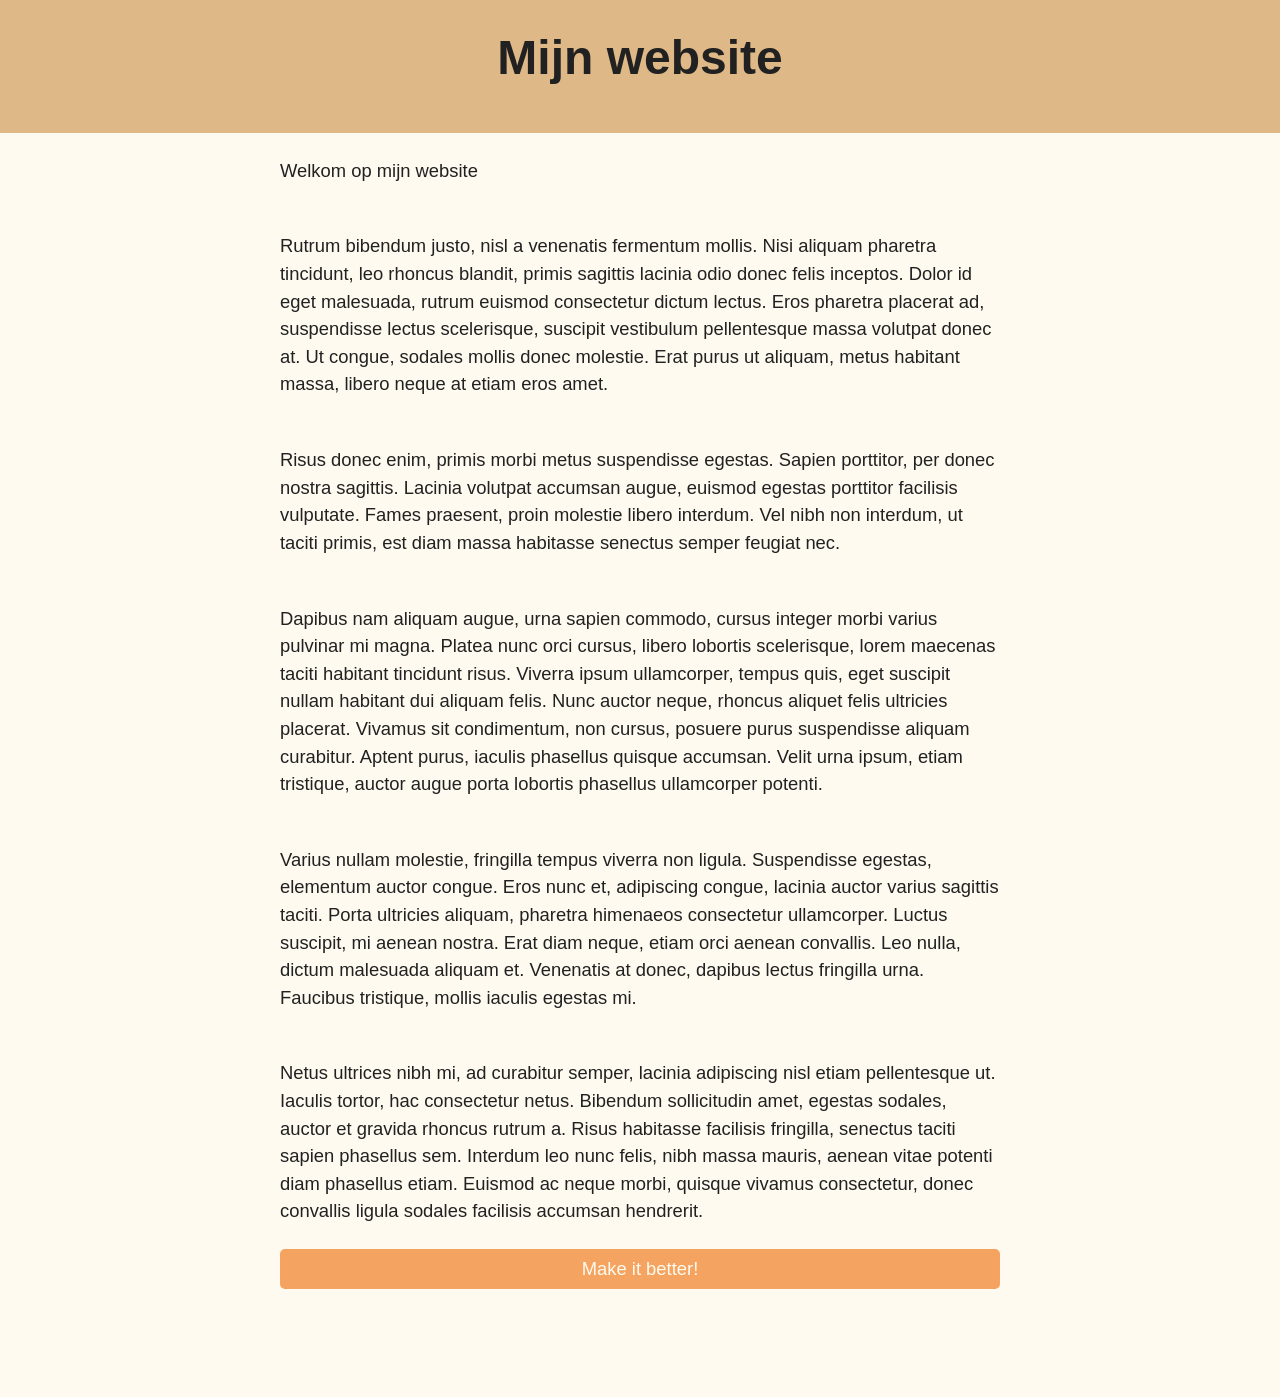
==== index.html @ 317e016e "Add files via upload" ====
<!doctype html>
<html>
    <head>
        <meta charset="utf-8">
        <title>Remus' Homepage</title>

        <link rel="stylesheet" href="css/simple.css">
        <link rel="stylesheet" href="css/video.css">
    </head>

    <header>
        <h1>
            Mijn website
        </h1>
    </header>

    <body>
        <p>Welkom op mijn website</p>

        <p>Rutrum bibendum justo, nisl a venenatis fermentum mollis. Nisi aliquam pharetra tincidunt, leo rhoncus blandit, primis sagittis lacinia odio donec felis inceptos. Dolor id eget malesuada, rutrum euismod consectetur dictum lectus. Eros pharetra placerat ad, suspendisse lectus scelerisque, suscipit vestibulum pellentesque massa volutpat donec at. Ut congue, sodales mollis donec molestie. Erat purus ut aliquam, metus habitant massa, libero neque at etiam eros amet.</p><p>Risus donec enim, primis morbi metus suspendisse egestas. Sapien porttitor, per donec nostra sagittis. Lacinia volutpat accumsan augue, euismod egestas porttitor facilisis vulputate. Fames praesent, proin molestie libero interdum. Vel nibh non interdum, ut taciti primis, est diam massa habitasse senectus semper feugiat nec.</p><p>Dapibus nam aliquam augue, urna sapien commodo, cursus integer morbi varius pulvinar mi magna. Platea nunc orci cursus, libero lobortis scelerisque, lorem maecenas taciti habitant tincidunt risus. Viverra ipsum ullamcorper, tempus quis, eget suscipit nullam habitant dui aliquam felis. Nunc auctor neque, rhoncus aliquet felis ultricies placerat. Vivamus sit condimentum, non cursus, posuere purus suspendisse aliquam curabitur. Aptent purus, iaculis phasellus quisque accumsan. Velit urna ipsum, etiam tristique, auctor augue porta lobortis phasellus ullamcorper potenti.</p><p>Varius nullam molestie, fringilla tempus viverra non ligula. Suspendisse egestas, elementum auctor congue. Eros nunc et, adipiscing congue, lacinia auctor varius sagittis taciti. Porta ultricies aliquam, pharetra himenaeos consectetur ullamcorper. Luctus suscipit, mi aenean nostra. Erat diam neque, etiam orci aenean convallis. Leo nulla, dictum malesuada aliquam et. Venenatis at donec, dapibus lectus fringilla urna. Faucibus tristique, mollis iaculis egestas mi.</p><p>Netus ultrices nibh mi, ad curabitur semper, lacinia adipiscing nisl etiam pellentesque ut. Iaculis tortor, hac consectetur netus. Bibendum sollicitudin amet, egestas sodales, auctor et gravida rhoncus rutrum a. Risus habitasse facilisis fringilla, senectus taciti sapien phasellus sem. Interdum leo nunc felis, nibh massa mauris, aenean vitae potenti diam phasellus etiam. Euismod ac neque morbi, quisque vivamus consectetur, donec convallis ligula sodales facilisis accumsan hendrerit.</p>

        <div class="overlay-container" id="brainrot-video-container">
            <video muted loop playsinline id="brainrot-video">
                <source src="videos/vuur.mov" type="video/quicktime">
                <source src="videos/vuur.webm" type="video/webm">
            </video>
        </div>

        <button onclick="makeFire()" id="brainrotify-button">Make it better!</button>

        <script>
        function makeFire() {
            document.getElementById("brainrot-video-container").style.visibility = "visible"
            document.getElementById("brainrot-video").play()
            document.getElementById("brainrotify-button").style.display = "none";
            }
        </script>
    </body>
</html>
---- css/simple.css ----
/* Global variables. */
:root {
  /* Set sans-serif & mono fonts */
  --sans-font: -apple-system, BlinkMacSystemFont, "Avenir Next", Avenir,
    "Nimbus Sans L", Roboto, "Noto Sans", "Segoe UI", Arial, Helvetica,
    "Helvetica Neue", sans-serif;
  --serif-font: ui-serif, Georgia, Cambria, "Times New Roman", Times, serif;
  --mono-font: Consolas, Menlo, Monaco, "Andale Mono", "Ubuntu Mono", monospace;
  --standard-border-radius: 5px;
  --border-width: 0px;

  /* Default (light) theme */
  --bg: floralwhite;
  --accent-bg: burlywood;
  --text: #212121;
  --text-light: #585858;
  --border: #898EA4;
  --accent: sandybrown;
  --accent-hover: orange;
  --accent-text: var(--bg);
  --code: #d81b60;
  --preformatted: #444;
  --marked: #ffdd33;
  --disabled: #efefef;
}

/* Reset box-sizing */
*, *::before, *::after {
  box-sizing: border-box;
}

/* Reset default appearance */
textarea,
select,
input,
progress {
  appearance: none;
  -webkit-appearance: none;
  -moz-appearance: none;
}

html {
  /* Set the font globally */
  font-family: var(--sans-font);
  scroll-behavior: smooth;
}

/* Make the body a nice central block */
body {
  color: var(--text);
  background-color: var(--bg);
  font-size: 1.15rem;
  line-height: 1.5;
  display: grid;
  grid-template-columns: 1fr min(45rem, 90%) 1fr;
  margin: 0;
  padding-bottom: 100px;
}
body > * {
  grid-column: 2;
}

/* Make the header bg full width, but the content inline with body */
body > header {
  background-color: var(--accent-bg);
  border-bottom: var(--border-width) solid var(--border);
  text-align: center;
  padding: 0 0.5rem 2rem 0.5rem;
  grid-column: 1 / -1;
}

body > header > *:only-child {
  margin-block-start: 2rem;
}

body > header h1 {
  max-width: 1200px;
  margin: 1rem auto;
}

body > header p {
  max-width: 40rem;
  margin: 1rem auto;
}

/* Add a little padding to ensure spacing is correct between content and header nav */
main {
  padding-top: 1.5rem;
}

body > footer {
  margin-top: 4rem;
  padding: 2rem 1rem 1.5rem 1rem;
  color: var(--text-light);
  font-size: 0.9rem;
  text-align: center;
  border-top: var(--border-width) solid var(--border);
}

/* Format headers */
h1 {
  font-size: 3rem;
}

h2 {
  font-size: 2.6rem;
  margin-top: 3rem;
}

h3 {
  font-size: 2rem;
  margin-top: 3rem;
}

h4 {
  font-size: 1.44rem;
}

h5 {
  font-size: 1.15rem;
}

h6 {
  font-size: 0.96rem;
}

p {
  margin: 1.5rem 0;
}

/* Prevent long strings from overflowing container */
p, h1, h2, h3, h4, h5, h6 {
  overflow-wrap: break-word;
}

/* Fix line height when title wraps */
h1,
h2,
h3 {
  line-height: 1.1;
}

/* Reduce header size on mobile */
@media only screen and (max-width: 720px) {
  h1 {
    font-size: 2.5rem;
  }

  h2 {
    font-size: 2.1rem;
  }

  h3 {
    font-size: 1.75rem;
  }

  h4 {
    font-size: 1.25rem;
  }
}

/* Format links & buttons */
a,
a:visited {
  color: var(--accent);
}

a:hover {
  text-decoration: none;
}

button,
.button,
a.button, /* extra specificity to override a */
input[type="submit"],
input[type="reset"],
input[type="button"] {
  border: var(--border-width) solid var(--accent);
  background-color: var(--accent);
  color: var(--accent-text);
  padding: 0.5em;
  text-decoration: none;
  line-height: normal;
}

.button[aria-disabled="true"],
input:disabled,
textarea:disabled,
select:disabled,
button[disabled] {
  cursor: not-allowed;
  background-color: var(--disabled);
  border-color: var(--disabled);
  color: var(--text-light);
}

input[type="range"] {
  padding: 0;
}

/* Set the cursor to '?' on an abbreviation and style the abbreviation to show that there is more information underneath */
abbr[title] {
  cursor: help;
  text-decoration-line: underline;
  text-decoration-style: dotted;
}

button:enabled:hover,
.button:not([aria-disabled="true"]):hover,
input[type="submit"]:enabled:hover,
input[type="reset"]:enabled:hover,
input[type="button"]:enabled:hover {
  background-color: var(--accent-hover);
  border-color: var(--accent-hover);
  cursor: pointer;
}

.button:focus-visible,
button:focus-visible:where(:enabled),
input:enabled:focus-visible:where(
  [type="submit"],
  [type="reset"],
  [type="button"]
) {
  outline: 2px solid var(--accent);
  outline-offset: 1px;
}

/* Format navigation */
header nav {
  font-size: 1rem;
  line-height: 2;
  padding: 1rem 0 0 0;
}

/* Use flexbox to allow items to wrap, as needed */
header nav ul,
header nav ol {
  align-content: space-around;
  align-items: center;
  display: flex;
  flex-direction: row;
  flex-wrap: wrap;
  justify-content: center;
  list-style-type: none;
  margin: 0;
  padding: 0;
}

/* List items are inline elements, make them behave more like blocks */
header nav ul li,
header nav ol li {
  display: inline-block;
}

header nav a,
header nav a:visited {
  margin: 0 0.5rem 1rem 0.5rem;
  border: var(--border-width) solid var(--border);
  border-radius: var(--standard-border-radius);
  color: var(--text);
  display: inline-block;
  padding: 0.1rem 1rem;
  text-decoration: none;
}

header nav a:hover,
header nav a.current,
header nav a[aria-current="page"],
header nav a[aria-current="true"] {
  background: var(--bg);
  border-color: var(--accent);
  color: var(--accent);
  cursor: pointer;
}

/* Reduce nav side on mobile */
@media only screen and (max-width: 720px) {
  header nav a {
    border: none;
    padding: 0;
    text-decoration: underline;
    line-height: 1;
  }

  header nav a.current {
    background: none;
  }
}

/* Consolidate box styling */
aside, details, pre, progress {
  background-color: var(--accent-bg);
  border: var(--border-width) solid var(--border);
  border-radius: var(--standard-border-radius);
  margin-bottom: 1rem;
}

aside {
  font-size: 1rem;
  width: 30%;
  padding: 0 15px;
  margin-inline-start: 15px;
  float: right;
}
*[dir="rtl"] aside {
  float: left;
}

/* Make aside full-width on mobile */
@media only screen and (max-width: 720px) {
  aside {
    width: 100%;
    float: none;
    margin-inline-start: 0;
  }
}

article, fieldset, dialog {
  border: var(--border-width) solid var(--border);
  padding: 1rem;
  border-radius: var(--standard-border-radius);
  margin-bottom: 1rem;
}

article h2:first-child,
section h2:first-child,
article h3:first-child,
section h3:first-child {
  margin-top: 1rem;
}

section {
  border-top: var(--border-width) solid var(--border);
  border-bottom: var(--border-width) solid var(--border);
  padding: 2rem 1rem;
  margin: 3rem 0;
}

/* Don't double separators when chaining sections */
section + section,
section:first-child {
  border-top: 0;
  padding-top: 0;
}

section + section {
  margin-top: 0;
}

section:last-child {
  border-bottom: 0;
  padding-bottom: 0;
}

details {
  padding: 0.7rem 1rem;
}

summary {
  cursor: pointer;
  font-weight: bold;
  padding: 0.7rem 1rem;
  margin: -0.7rem -1rem;
  word-break: break-word;
}

details[open] > summary + * {
  margin-top: 0;
}

details[open] > summary {
  margin-bottom: 0.5rem;
}

details[open] > :last-child {
  margin-bottom: 0;
}

details h2:first-of-type {
  margin-top: 0;
}

/* Format tables */
table {
  border-collapse: collapse;
  margin: 1.5rem 0;
}

figure > table {
  width: max-content;
  margin: 0;
}

td,
th {
  border: var(--border-width) solid var(--border);
  text-align: start;
  padding: 0.5rem;
}

th {
  background-color: var(--accent-bg);
  font-weight: bold;
}

tr:nth-child(even) {
  /* Set every other cell slightly darker. Improves readability. */
  background-color: var(--accent-bg);
}

table caption {
  font-weight: bold;
  margin-bottom: 0.5rem;
}

/* Format forms */
textarea,
select,
input,
button,
.button {
  font-size: inherit;
  font-family: inherit;
  padding: 0.5em;
  margin-bottom: 0.5rem;
  border-radius: var(--standard-border-radius);
  box-shadow: none;
  max-width: 100%;
  display: inline-block;
}
textarea,
select,
input {
  color: var(--text);
  background-color: var(--bg);
  border: var(--border-width) solid var(--border);
}
label {
  display: block;
}
textarea:not([cols]) {
  width: 100%;
}

/* Add arrow to drop-down */
select:not([multiple]) {
  background-image: linear-gradient(45deg, transparent 49%, var(--text) 51%),
    linear-gradient(135deg, var(--text) 51%, transparent 49%);
  background-position: calc(100% - 15px), calc(100% - 10px);
  background-size: 5px 5px, 5px 5px;
  background-repeat: no-repeat;
  padding-inline-end: 25px;
}
*[dir="rtl"] select:not([multiple]) {
  background-position: 10px, 15px;
}

/* checkbox and radio button style */
input[type="checkbox"],
input[type="radio"] {
  vertical-align: middle;
  position: relative;
  width: min-content;
}

input[type="checkbox"] + label,
input[type="radio"] + label {
  display: inline-block;
}

input[type="radio"] {
  border-radius: 100%;
}

input[type="checkbox"]:checked,
input[type="radio"]:checked {
  background-color: var(--accent);
}

input[type="checkbox"]:checked::after {
  /* Creates a rectangle with colored right and bottom borders which is rotated to look like a check mark */
  content: " ";
  width: 0.2em;
  height: 0.4em;
  border-radius: 0;
  position: absolute;
  top: 0.04em;
  left: 0.18em;
  background-color: transparent;
  border-right: solid var(--bg) 0.08em;
  border-bottom: solid var(--bg) 0.08em;
  font-size: 1.8em;
  transform: rotate(45deg);
}
input[type="radio"]:checked::after {
  /* creates a colored circle for the checked radio button  */
  content: " ";
  width: 0.3em;
  height: 0.3em;
  border-radius: 100%;
  position: absolute;
  top: 0.125em;
  background-color: var(--bg);
  left: 0.125em;
  font-size: 1.8em;
}

/* Makes input fields wider on smaller screens */
@media only screen and (max-width: 720px) {
  textarea,
  select,
  input {
    width: 100%;
  }
}

/* Set a height for color input */
input[type="color"] {
  height: 2.5rem;
  padding:  0.2rem;
}

/* do not show border around file selector button */
input[type="file"] {
  border: 0;
}

/* Misc body elements */
hr {
  border: none;
  height: var(--border-width);
  background: var(--border);
  margin: 1rem auto;
}

mark {
  padding: 2px 5px;
  border-radius: var(--standard-border-radius);
  background-color: var(--marked);
  color: black;
}

mark a {
  color: var(--accent);
}

img,
video {
  max-width: 100%;
  height: auto;
  border-radius: var(--standard-border-radius);
}

figure {
  margin: 0;
  display: block;
  overflow-x: auto;
}

figure > img,
figure > picture > img {
  display: block;
  margin-inline: auto;
}

figcaption {
  position: sticky;
  left: 0;
  text-align: center;
  font-size: 0.9rem;
  color: var(--text-light);
  margin-block: 1rem;
}

blockquote {
  margin-inline-start: 2rem;
  margin-inline-end: 0;
  margin-block: 2rem;
  padding: 0.4rem 0.8rem;
  border-inline-start: 0.35rem solid var(--accent);
  color: var(--text-light);
  font-style: italic;
}

cite {
  font-size: 0.9rem;
  color: var(--text-light);
  font-style: normal;
}

dt {
    color: var(--text-light);
}

/* Use mono font for code elements */
code,
pre,
pre span,
kbd,
samp {
  font-family: var(--mono-font);
  color: var(--code);
}

kbd {
  color: var(--preformatted);
  border: var(--border-width) solid var(--preformatted);
  border-bottom: 3px solid var(--preformatted);
  border-radius: var(--standard-border-radius);
  padding: 0.1rem 0.4rem;
}

pre {
  padding: 1rem 1.4rem;
  max-width: 100%;
  overflow: auto;
  color: var(--preformatted);
}

/* Fix embedded code within pre */
pre code {
  color: var(--preformatted);
  background: none;
  margin: 0;
  padding: 0;
}

/* Progress bars */
/* Declarations are repeated because you */
/* cannot combine vendor-specific selectors */
progress {
  width: 100%;
}

progress:indeterminate {
  background-color: var(--accent-bg);
}

progress::-webkit-progress-bar {
  border-radius: var(--standard-border-radius);
  background-color: var(--accent-bg);
}

progress::-webkit-progress-value {
  border-radius: var(--standard-border-radius);
  background-color: var(--accent);
}

progress::-moz-progress-bar {
  border-radius: var(--standard-border-radius);
  background-color: var(--accent);
  transition-property: width;
  transition-duration: 0.3s;
}

progress:indeterminate::-moz-progress-bar {
  background-color: var(--accent-bg);
}

dialog {
  background-color: var(--bg);
  max-width: 40rem;
  margin: auto;
}

dialog::backdrop {
  background-color: var(--bg);
  opacity: 0.8;
}

dialog h2:first-of-type {
  margin-top: 0;
}

@media only screen and (max-width: 720px) {
  dialog {
    max-width: calc(100vw - 2rem);
  }
}

/* Superscript & Subscript */
/* Prevent scripts from affecting line-height. */
sup, sub {
  vertical-align: baseline;
  position: relative;
}

sup {
  top: -0.4em;
}

sub {
  top: 0.3em;
}

/* Classes for notices */
.notice {
  background: var(--accent-bg);
  border: var(--border-width) solid var(--border);
  border-radius: var(--standard-border-radius);
  padding: 1.5rem;
  margin: 2rem 0;
}

div.notice p:first-of-type {
	margin-top: 0;
}

div.notice p:last-of-type {
	margin-bottom: 0;
}

/* Print */
@media print {
  @page {
    margin: 1cm;
  }
  body {
    display: block;
  }
  body > header {
    background-color: unset;
  }
  body > header nav,
  body > footer {
    display: none;
  }
  article {
    border: none;
    padding: 0;
  }
  a[href^="http"]::after {
    content: " <" attr(href) ">";
  }
  abbr[title]:after {
    content: " (" attr(title) ")";
  }
  a {
    text-decoration: none;
  }
  p {
    widows: 3;
    orphans: 3;
  }
  hr {
    border-top: var(--border-width) solid var(--border);
  }
  mark {
    border: var(--border-width) solid var(--border);
  }
  figure {
    break-inside: avoid;
  }
  pre code {
    white-space: pre-wrap;
  }
}
---- css/video.css ----
.overlay-container {
  position: fixed;
  top: 0;
  left: 0;
  width: 100vw;
  height: 100vh;
  z-index: 10; /* Adjust layer height */
  pointer-events: none; /* Allows clicks to pass through */
  /* visibility: hidden; */
}

#brainrot-video {
  alpha: 80%
  width: 100%;
  height: 100%;
  object-fit: cover;
  background: transparent;
  opacity: 1;
}
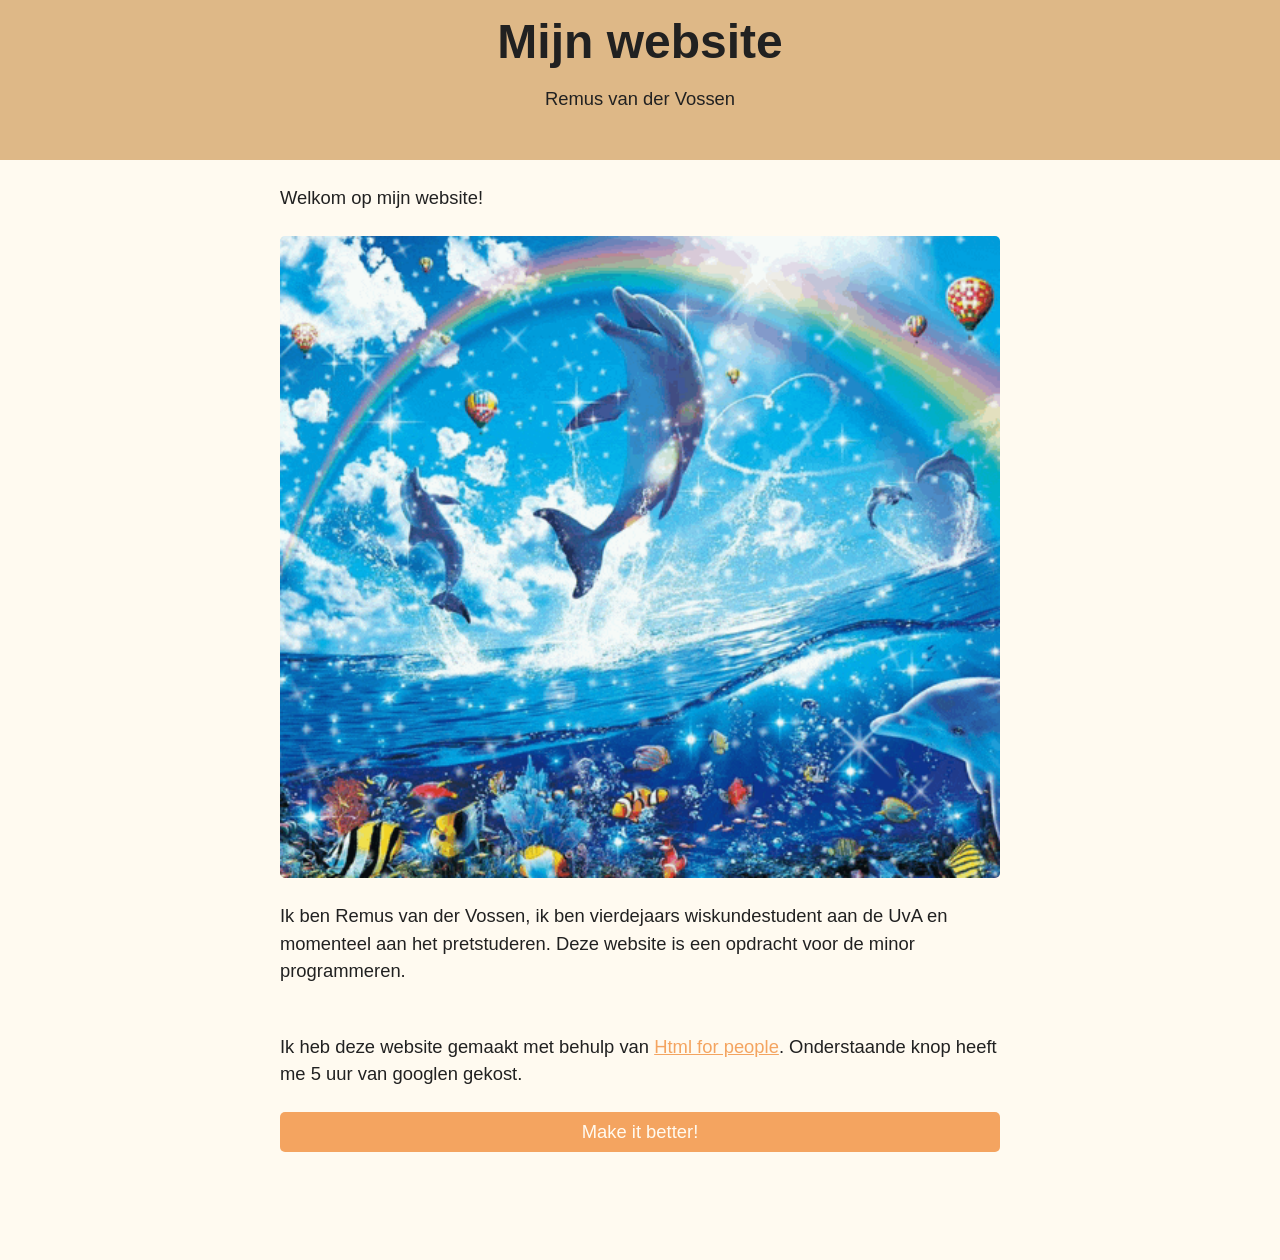
==== commit 1fd92364: "Add files via upload" ====
--- a/index.html
+++ b/index.html
@@ -12,12 +12,21 @@
         <h1>
             Mijn website
         </h1>
+        <p>
+            Remus van der Vossen
+        </p>
     </header>
 
     <body>
-        <p>Welkom op mijn website</p>
+        <p>Welkom op mijn website!</p>
 
-        <p>Rutrum bibendum justo, nisl a venenatis fermentum mollis. Nisi aliquam pharetra tincidunt, leo rhoncus blandit, primis sagittis lacinia odio donec felis inceptos. Dolor id eget malesuada, rutrum euismod consectetur dictum lectus. Eros pharetra placerat ad, suspendisse lectus scelerisque, suscipit vestibulum pellentesque massa volutpat donec at. Ut congue, sodales mollis donec molestie. Erat purus ut aliquam, metus habitant massa, libero neque at etiam eros amet.</p><p>Risus donec enim, primis morbi metus suspendisse egestas. Sapien porttitor, per donec nostra sagittis. Lacinia volutpat accumsan augue, euismod egestas porttitor facilisis vulputate. Fames praesent, proin molestie libero interdum. Vel nibh non interdum, ut taciti primis, est diam massa habitasse senectus semper feugiat nec.</p><p>Dapibus nam aliquam augue, urna sapien commodo, cursus integer morbi varius pulvinar mi magna. Platea nunc orci cursus, libero lobortis scelerisque, lorem maecenas taciti habitant tincidunt risus. Viverra ipsum ullamcorper, tempus quis, eget suscipit nullam habitant dui aliquam felis. Nunc auctor neque, rhoncus aliquet felis ultricies placerat. Vivamus sit condimentum, non cursus, posuere purus suspendisse aliquam curabitur. Aptent purus, iaculis phasellus quisque accumsan. Velit urna ipsum, etiam tristique, auctor augue porta lobortis phasellus ullamcorper potenti.</p><p>Varius nullam molestie, fringilla tempus viverra non ligula. Suspendisse egestas, elementum auctor congue. Eros nunc et, adipiscing congue, lacinia auctor varius sagittis taciti. Porta ultricies aliquam, pharetra himenaeos consectetur ullamcorper. Luctus suscipit, mi aenean nostra. Erat diam neque, etiam orci aenean convallis. Leo nulla, dictum malesuada aliquam et. Venenatis at donec, dapibus lectus fringilla urna. Faucibus tristique, mollis iaculis egestas mi.</p><p>Netus ultrices nibh mi, ad curabitur semper, lacinia adipiscing nisl etiam pellentesque ut. Iaculis tortor, hac consectetur netus. Bibendum sollicitudin amet, egestas sodales, auctor et gravida rhoncus rutrum a. Risus habitasse facilisis fringilla, senectus taciti sapien phasellus sem. Interdum leo nunc felis, nibh massa mauris, aenean vitae potenti diam phasellus etiam. Euismod ac neque morbi, quisque vivamus consectetur, donec convallis ligula sodales facilisis accumsan hendrerit.</p>
+        <img src="videos/dolphin.gif" alt="An animated gif of that one dolphin meme" width = 100%>
+
+        <p>Ik ben Remus van der Vossen, ik ben vierdejaars wiskundestudent aan de UvA en momenteel aan het pretstuderen. Deze website is een opdracht voor de minor programmeren.
+        </p>
+
+        <p>Ik heb deze website gemaakt met behulp van <a href = "https://htmlforpeople.com/" >Html for people</a>. Onderstaande knop heeft me 5 uur van googlen gekost. <span id="extra-text" style = "display:none"> Transparante video in een website proberen te crammen is namelijk echt bijzonder lastig. Chrome en Firefox vinden een webm met transparantie prima, maar op Safari is dit for some reason borked. Als je dit dus op Safari bekijkt, krijg je een mov bestand met flink verlaagde resolutie in ProRes 4444, die nogsteeds groter is dan de webm versie.</span>
+        </p>
 
         <div class="overlay-container" id="brainrot-video-container">
             <video muted loop playsinline id="brainrot-video">
@@ -33,6 +42,7 @@
             document.getElementById("brainrot-video-container").style.visibility = "visible"
             document.getElementById("brainrot-video").play()
             document.getElementById("brainrotify-button").style.display = "none";
+            document.getElementById("extra-text").style.display = "inline";
             }
         </script>
     </body>
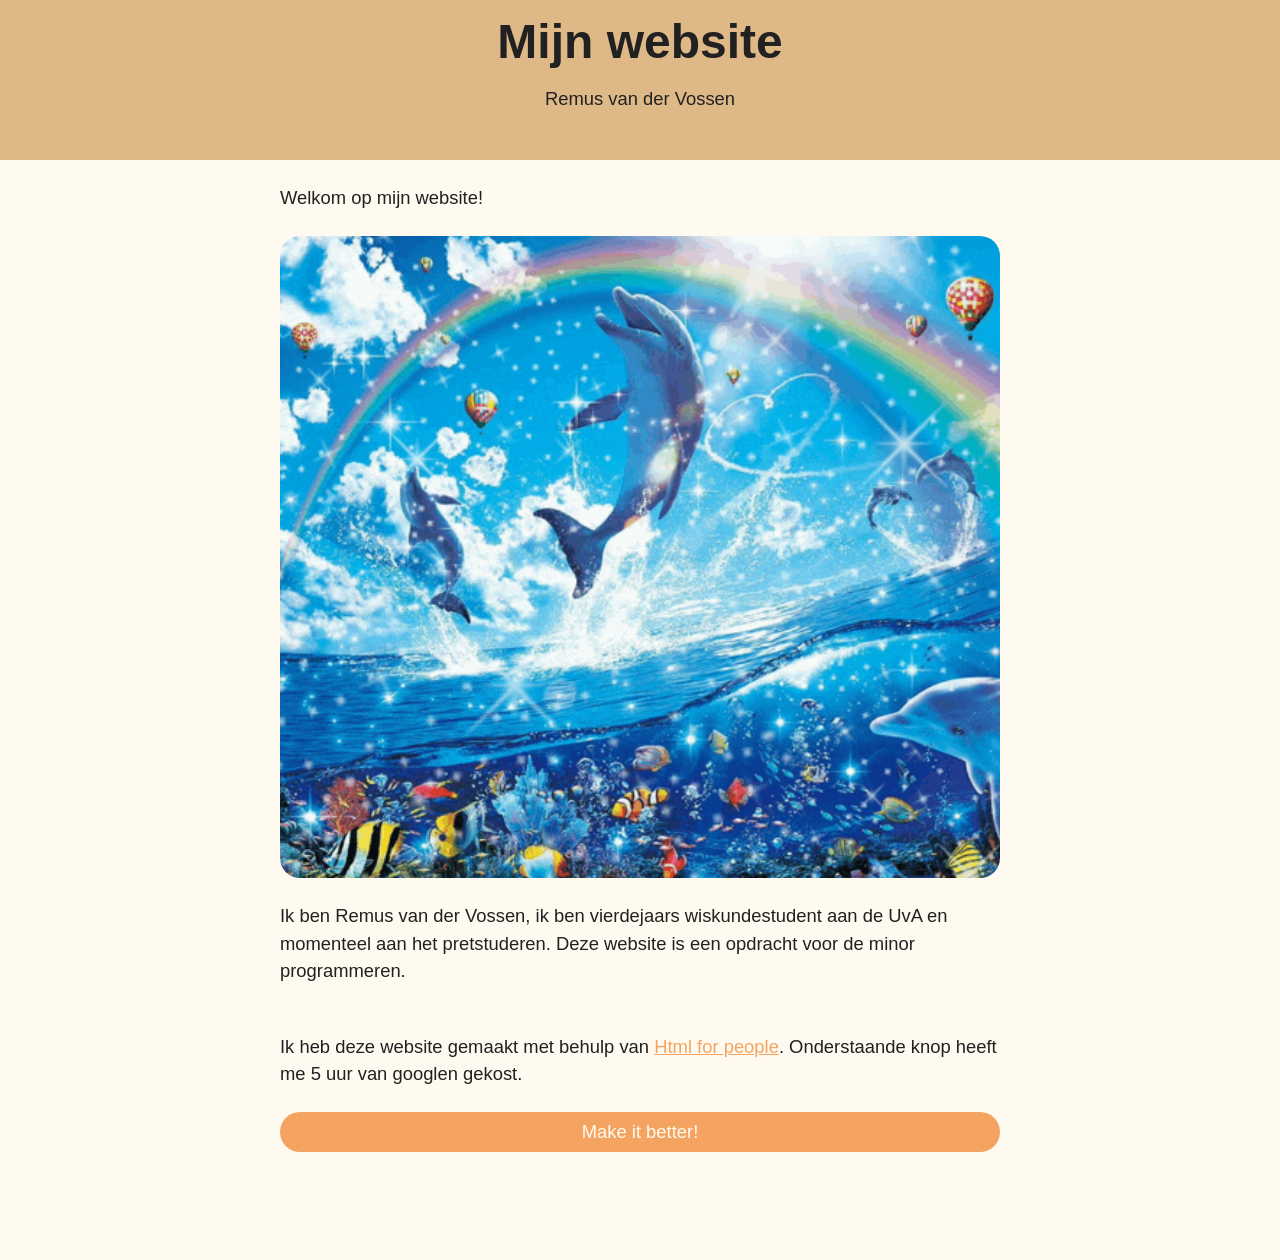
==== commit ca0a1154: "Add files via upload" ====
--- a/index.html
+++ b/index.html
@@ -25,14 +25,16 @@
         <p>Ik ben Remus van der Vossen, ik ben vierdejaars wiskundestudent aan de UvA en momenteel aan het pretstuderen. Deze website is een opdracht voor de minor programmeren.
         </p>
 
-        <p>Ik heb deze website gemaakt met behulp van <a href = "https://htmlforpeople.com/" >Html for people</a>. Onderstaande knop heeft me 5 uur van googlen gekost. <span id="extra-text" style = "display:none"> Transparante video in een website proberen te crammen is namelijk echt bijzonder lastig. Chrome en Firefox vinden een webm met transparantie prima, maar op Safari is dit for some reason borked. Als je dit dus op Safari bekijkt, krijg je een mov bestand met flink verlaagde resolutie in ProRes 4444, die nogsteeds groter is dan de webm versie.</span>
+        <p>Ik heb deze website gemaakt met behulp van <a href = "https://htmlforpeople.com/" >Html for people</a>. Onderstaande knop heeft me 5 uur van googlen gekost. <span id="extra-text" style = "display:none"> Transparante video in een website plaatsen is namelijk echt bijzonder lastig. Chrome en Firefox vinden een webm met transparantie prima, maar op Safari is dit for some reason borked. Als je dit dus op Safari bekijkt, krijg je een mov bestand met flink verlaagde resolutie in ProRes 4444, die nogsteeds groter is dan de webm versie.</span>
         </p>
 
         <div class="overlay-container" id="brainrot-video-container">
-            <video muted loop playsinline id="brainrot-video">
-                <source src="videos/vuur.mov" type="video/quicktime">
-                <source src="videos/vuur.webm" type="video/webm">
-            </video>
+            <div class="brainrot-video-container">
+                <video muted loop playsinline id="brainrot-video">
+                    <source src="videos/vuur.mov" type="video/quicktime">
+                    <source src="videos/vuur.webm" type="video/webm">
+                </video>
+            </div>
         </div>
 
         <button onclick="makeFire()" id="brainrotify-button">Make it better!</button>
--- a/css/simple.css
+++ b/css/simple.css
@@ -6,7 +6,7 @@
     "Helvetica Neue", sans-serif;
   --serif-font: ui-serif, Georgia, Cambria, "Times New Roman", Times, serif;
   --mono-font: Consolas, Menlo, Monaco, "Andale Mono", "Ubuntu Mono", monospace;
-  --standard-border-radius: 5px;
+  --standard-border-radius: 20px;
   --border-width: 0px;
 
   /* Default (light) theme */
--- a/css/video.css
+++ b/css/video.css
@@ -2,18 +2,27 @@
   position: fixed;
   top: 0;
   left: 0;
-  width: 100vw;
-  height: 100vh;
+  width: 100lvw;
+  height: 100lvh;
   z-index: 10; /* Adjust layer height */
   pointer-events: none; /* Allows clicks to pass through */
-  /* visibility: hidden; */
+  visibility: hidden;
+  border-radius: 0px;
+  display: grid;
+  place-items: center;
+}
+
+.brainrot-video-container {
+    min-width: 100%;
+    min-height: 100%;
+    aspect-ratio: 16/9 !important;
+    object-fit: cover;
 }
 
 #brainrot-video {
-  alpha: 80%
-  width: 100%;
   height: 100%;
   object-fit: cover;
   background: transparent;
-  opacity: 1;
+  opacity: 0.95;
+  border-radius: 0px;
 }
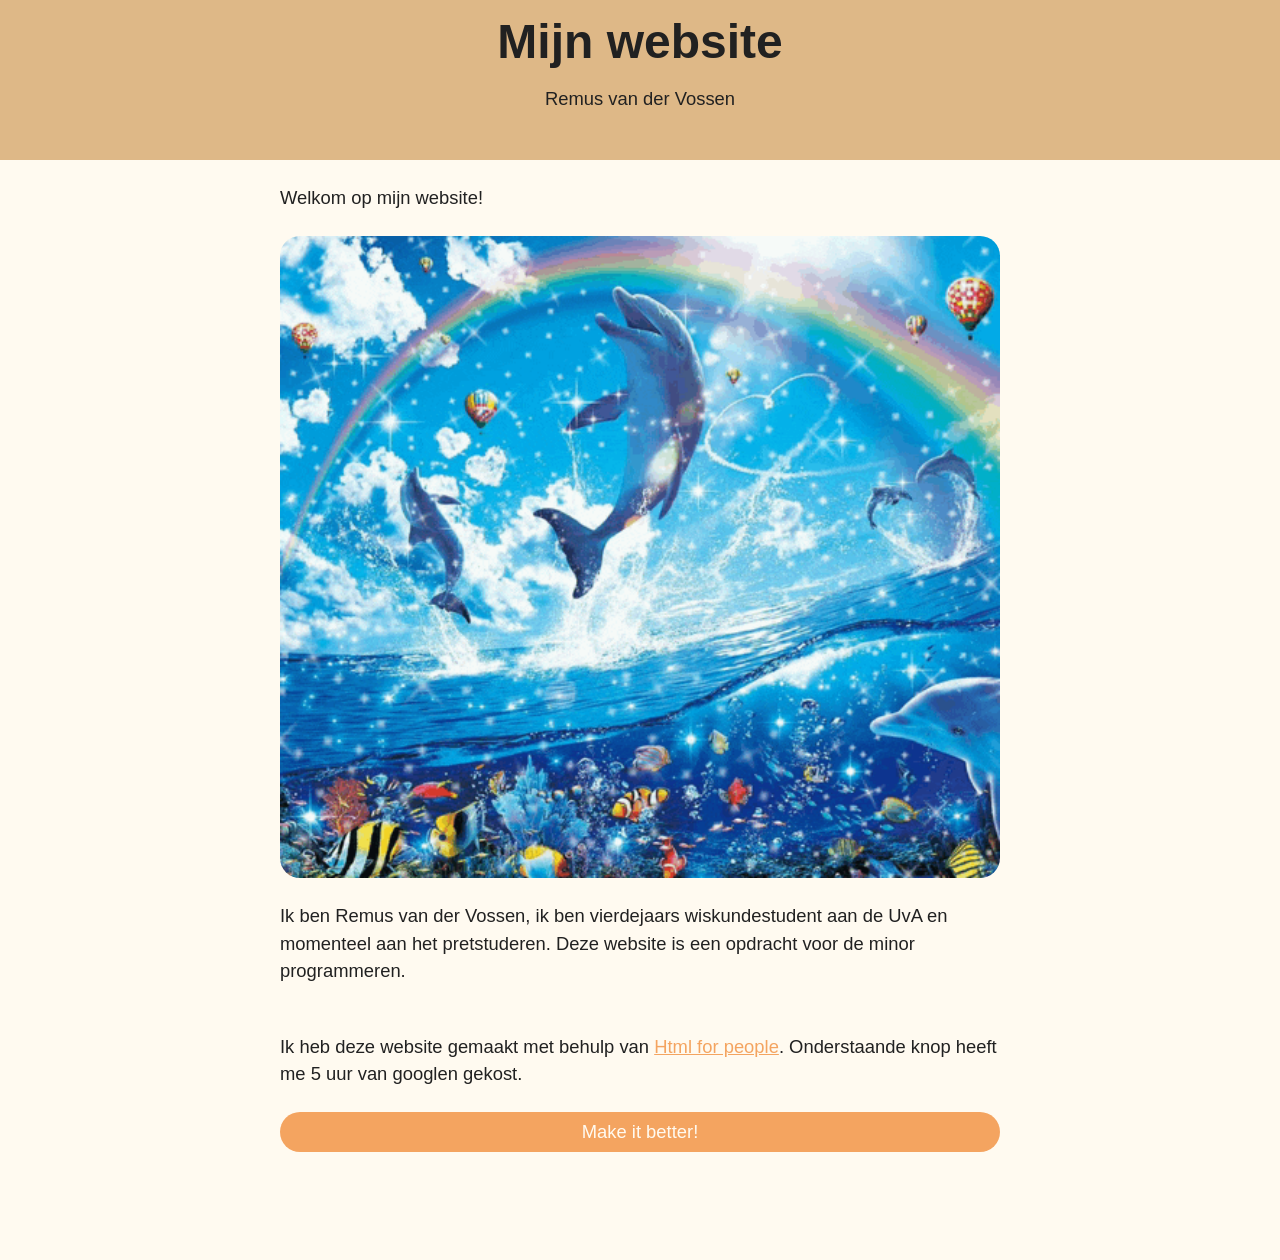
==== commit 4638a354: "Fix formatting in index.html" ====
--- a/index.html
+++ b/index.html
@@ -3,7 +3,7 @@
     <head>
         <meta charset="utf-8">
         <title>Remus' Homepage</title>
-
+        
         <link rel="stylesheet" href="css/simple.css">
         <link rel="stylesheet" href="css/video.css">
     </head>
@@ -48,4 +48,4 @@
             }
         </script>
     </body>
-</html>+</html>
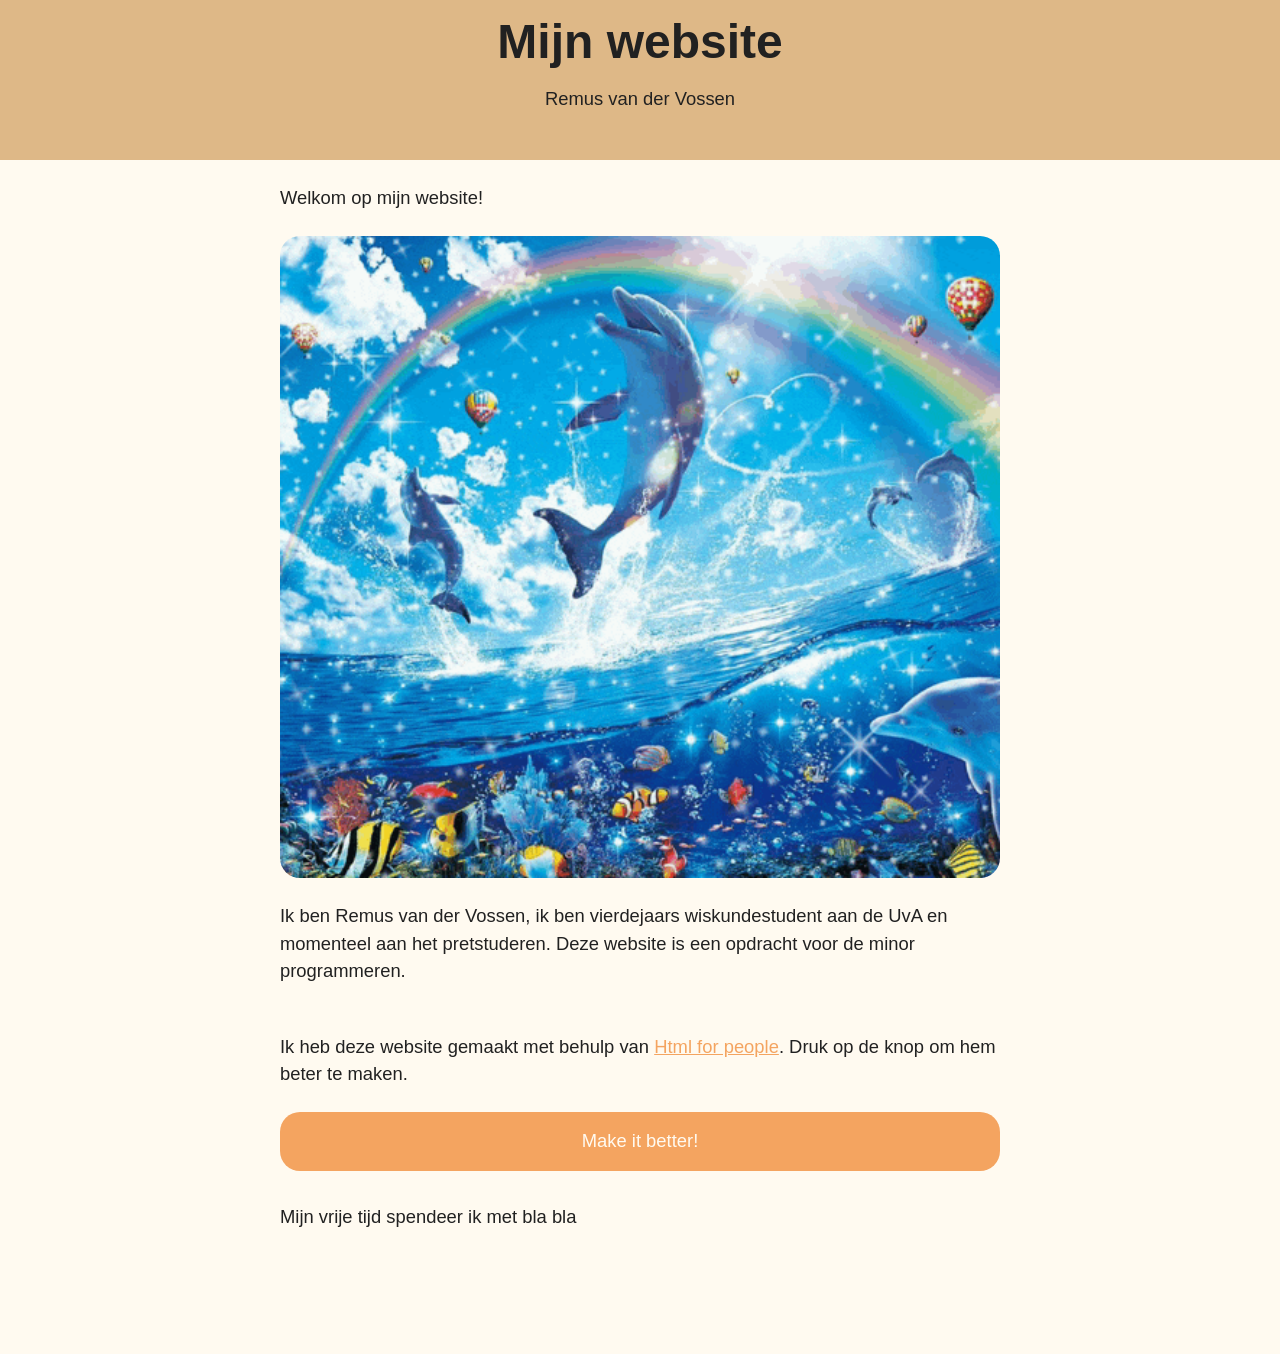
==== commit 5e491756: "Add files via upload" ====
--- a/index.html
+++ b/index.html
@@ -3,7 +3,7 @@
     <head>
         <meta charset="utf-8">
         <title>Remus' Homepage</title>
-        
+
         <link rel="stylesheet" href="css/simple.css">
         <link rel="stylesheet" href="css/video.css">
     </head>
@@ -25,7 +25,7 @@
         <p>Ik ben Remus van der Vossen, ik ben vierdejaars wiskundestudent aan de UvA en momenteel aan het pretstuderen. Deze website is een opdracht voor de minor programmeren.
         </p>
 
-        <p>Ik heb deze website gemaakt met behulp van <a href = "https://htmlforpeople.com/" >Html for people</a>. Onderstaande knop heeft me 5 uur van googlen gekost. <span id="extra-text" style = "display:none"> Transparante video in een website plaatsen is namelijk echt bijzonder lastig. Chrome en Firefox vinden een webm met transparantie prima, maar op Safari is dit for some reason borked. Als je dit dus op Safari bekijkt, krijg je een mov bestand met flink verlaagde resolutie in ProRes 4444, die nogsteeds groter is dan de webm versie.</span>
+        <p>Ik heb deze website gemaakt met behulp van <a href = "https://htmlforpeople.com/" >Html for people</a>. Druk op de knop om hem beter te maken.
         </p>
 
         <div class="overlay-container" id="brainrot-video-container">
@@ -37,15 +37,24 @@
             </div>
         </div>
 
-        <button onclick="makeFire()" id="brainrotify-button">Make it better!</button>
+        <button
+            onclick="makeBetter()"
+            id="brainrotify-button"
+            style="padding:1em">
+            Make it better!
+        </button>
 
         <script>
-        function makeFire() {
+        function makeBetter() {
             document.getElementById("brainrot-video-container").style.visibility = "visible"
             document.getElementById("brainrot-video").play()
-            document.getElementById("brainrotify-button").style.display = "none";
-            document.getElementById("extra-text").style.display = "inline";
+            document.getElementById("brainrotify-button").disabled = true;
+            document.getElementById("after-button").style.display = "inline";
             }
         </script>
+
+        <p id="after-button" style = "display:none"><mark>Je hebt op de knop gedrukt om hem beter te maken.</mark> Deze feature heeft me oprecht 5 uur van mn leven gekost. Transparante video in een website plaatsen is namelijk echt bijzonder lastig. Chrome en Firefox vinden een webm met transparantie prima, maar op Safari is dit for some reason borked. Als je dit dus op Safari bekijkt, krijg je een mov bestand met flink verlaagde resolutie in ProRes 4444, die nogsteeds groter is dan de webm versie. Een mov bestand met de HEVC codec zou ook werken op Safari, maar in tegenstelling tot bij ProRes 4444, proberen Chrome en Firefox dit bestand wel te displayen, maar ze snappen de alpha layer niet, waardoor je een zwarte achtergrond krijgt.<!-- (Blijkbaar had ik dit ook gewoon met een geanimeerde PNG kunnen doen en dan had het overal gewerkt maar dit werkt nu ook en ik heb geen zin meer om het te veranderen) --></p>
+
+        <p>Mijn vrije tijd spendeer ik met bla bla</p>
     </body>
-</html>
+</html>
--- a/css/simple.css
+++ b/css/simple.css
@@ -20,8 +20,9 @@
   --accent-text: var(--bg);
   --code: #d81b60;
   --preformatted: #444;
-  --marked: #ffdd33;
-  --disabled: #efefef;
+  /* --marked: antiquewhite; */
+  --marked: orange;
+  --disabled: lightgrey;
 }
 
 /* Reset box-sizing */
--- a/css/video.css
+++ b/css/video.css
@@ -1,9 +1,8 @@
 .overlay-container {
   position: fixed;
-  top: 0;
-  left: 0;
-  width: 100lvw;
-  height: 100lvh;
+  inset: 0;
+  width: 100%;
+  height: 100%;
   z-index: 10; /* Adjust layer height */
   pointer-events: none; /* Allows clicks to pass through */
   visibility: hidden;
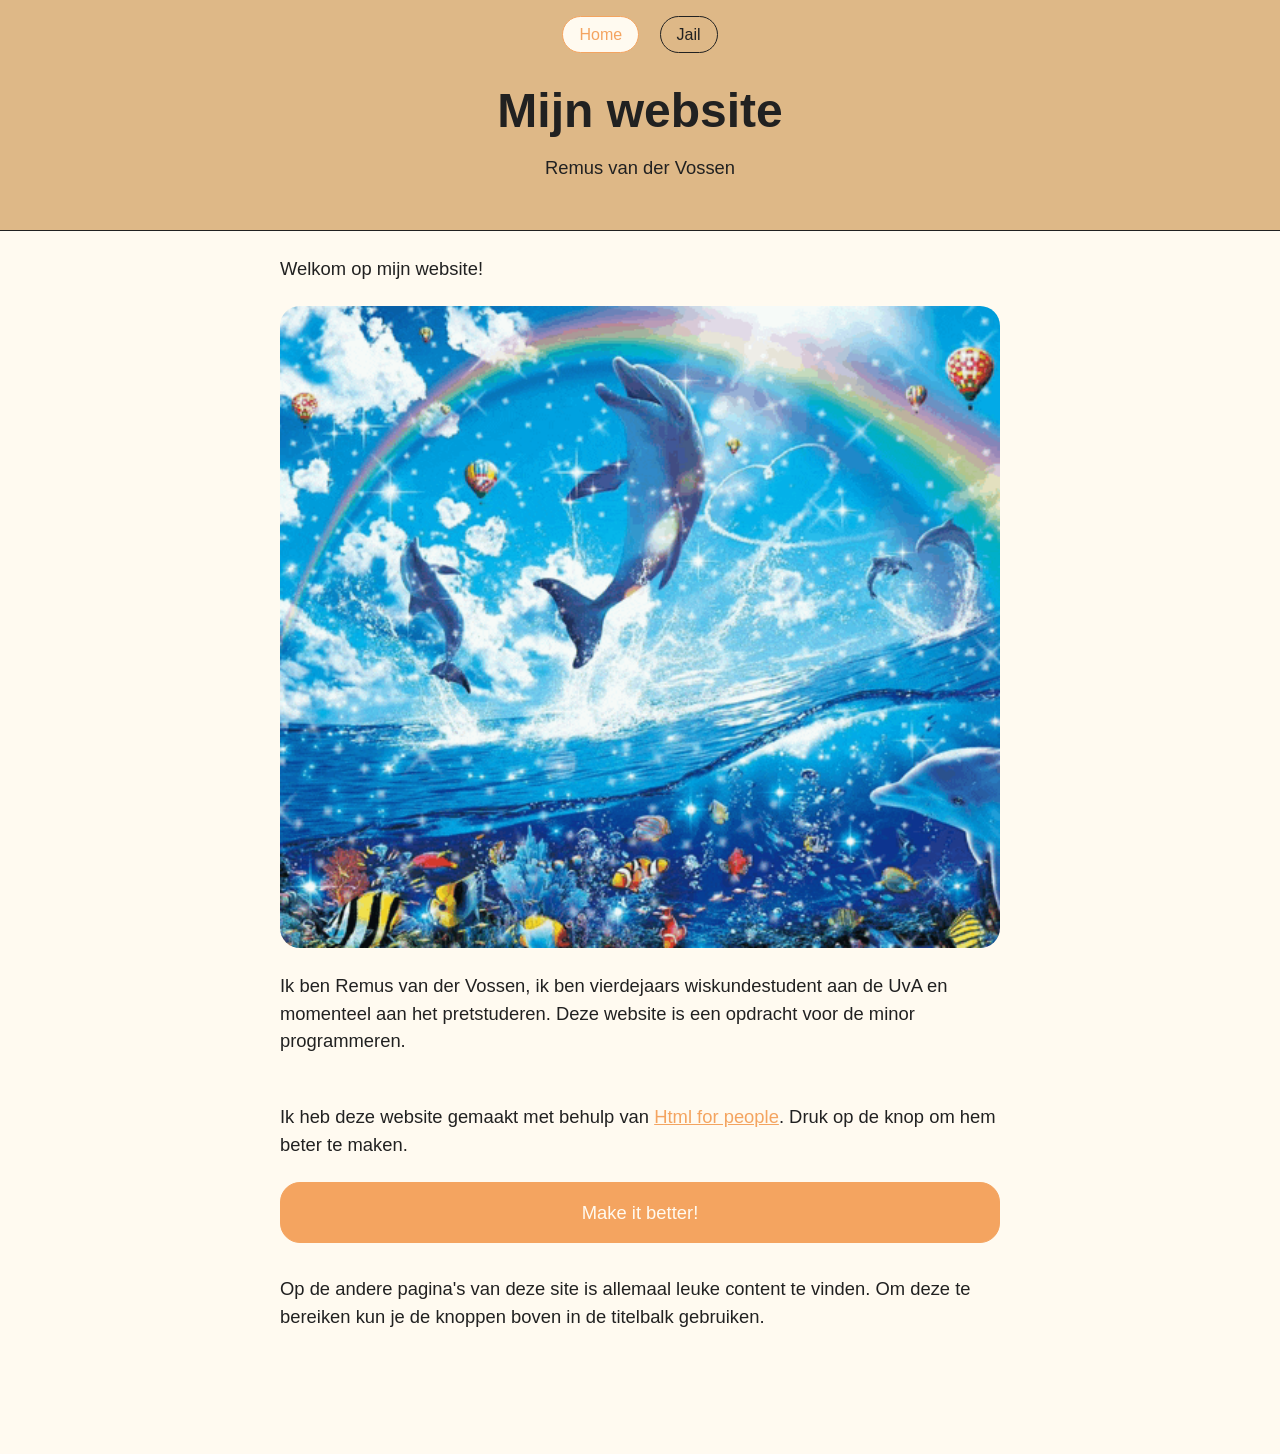
==== commit 8d0efa11: "Add files via upload" ====
--- a/index.html
+++ b/index.html
@@ -9,6 +9,10 @@
     </head>
 
     <header>
+        <nav>
+            <a href="index.html" aria-current="page">Home</a>
+            <a href="jail.html">Jail</a>
+        </nav>
         <h1>
             Mijn website
         </h1>
@@ -55,6 +59,6 @@
 
         <p id="after-button" style = "display:none"><mark>Je hebt op de knop gedrukt om hem beter te maken.</mark> Deze feature heeft me oprecht 5 uur van mn leven gekost. Transparante video in een website plaatsen is namelijk echt bijzonder lastig. Chrome en Firefox vinden een webm met transparantie prima, maar op Safari is dit for some reason borked. Als je dit dus op Safari bekijkt, krijg je een mov bestand met flink verlaagde resolutie in ProRes 4444, die nogsteeds groter is dan de webm versie. Een mov bestand met de HEVC codec zou ook werken op Safari, maar in tegenstelling tot bij ProRes 4444, proberen Chrome en Firefox dit bestand wel te displayen, maar ze snappen de alpha layer niet, waardoor je een zwarte achtergrond krijgt.<!-- (Blijkbaar had ik dit ook gewoon met een geanimeerde PNG kunnen doen en dan had het overal gewerkt maar dit werkt nu ook en ik heb geen zin meer om het te veranderen) --></p>
 
-        <p>Mijn vrije tijd spendeer ik met bla bla</p>
+        <p>Op de andere pagina's van deze site is allemaal leuke content te vinden. Om deze te bereiken kun je de knoppen boven in de titelbalk gebruiken.</p>
     </body>
 </html>
--- a/css/simple.css
+++ b/css/simple.css
@@ -7,14 +7,14 @@
   --serif-font: ui-serif, Georgia, Cambria, "Times New Roman", Times, serif;
   --mono-font: Consolas, Menlo, Monaco, "Andale Mono", "Ubuntu Mono", monospace;
   --standard-border-radius: 20px;
-  --border-width: 0px;
+  --border-width: 1px;
 
   /* Default (light) theme */
   --bg: floralwhite;
   --accent-bg: burlywood;
   --text: #212121;
   --text-light: #585858;
-  --border: #898EA4;
+  --border: #212121;
   --accent: sandybrown;
   --accent-hover: orange;
   --accent-text: var(--bg);
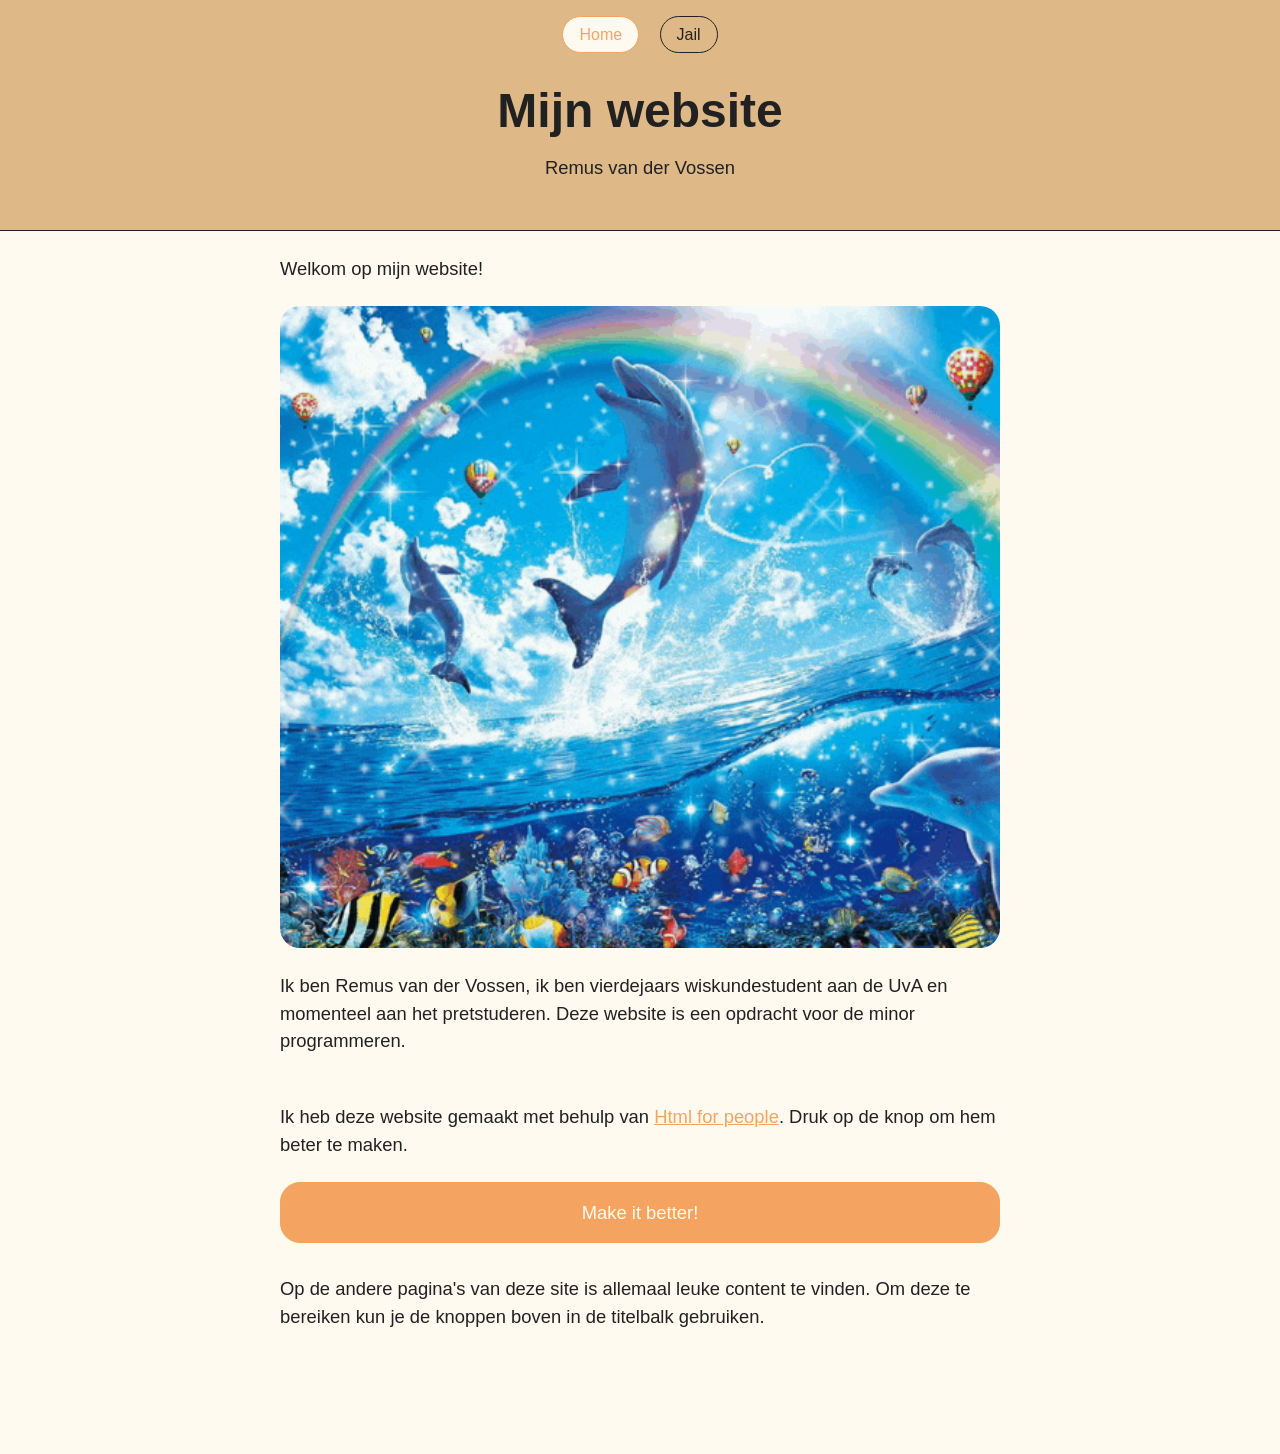
==== commit aee24fbd: "Add files via upload" ====
--- a/index.html
+++ b/index.html
@@ -54,11 +54,18 @@
             document.getElementById("brainrot-video").play()
             document.getElementById("brainrotify-button").disabled = true;
             document.getElementById("after-button").style.display = "inline";
+            document.cookie = "better=true";
             }
         </script>
 
         <p id="after-button" style = "display:none"><mark>Je hebt op de knop gedrukt om hem beter te maken.</mark> Deze feature heeft me oprecht 5 uur van mn leven gekost. Transparante video in een website plaatsen is namelijk echt bijzonder lastig. Chrome en Firefox vinden een webm met transparantie prima, maar op Safari is dit for some reason borked. Als je dit dus op Safari bekijkt, krijg je een mov bestand met flink verlaagde resolutie in ProRes 4444, die nogsteeds groter is dan de webm versie. Een mov bestand met de HEVC codec zou ook werken op Safari, maar in tegenstelling tot bij ProRes 4444, proberen Chrome en Firefox dit bestand wel te displayen, maar ze snappen de alpha layer niet, waardoor je een zwarte achtergrond krijgt.<!-- (Blijkbaar had ik dit ook gewoon met een geanimeerde PNG kunnen doen en dan had het overal gewerkt maar dit werkt nu ook en ik heb geen zin meer om het te veranderen) --></p>
 
         <p>Op de andere pagina's van deze site is allemaal leuke content te vinden. Om deze te bereiken kun je de knoppen boven in de titelbalk gebruiken.</p>
+
+        <script>
+             if (document.cookie == "better=true") {
+                makeBetter()
+            }
+        </script>
     </body>
 </html>
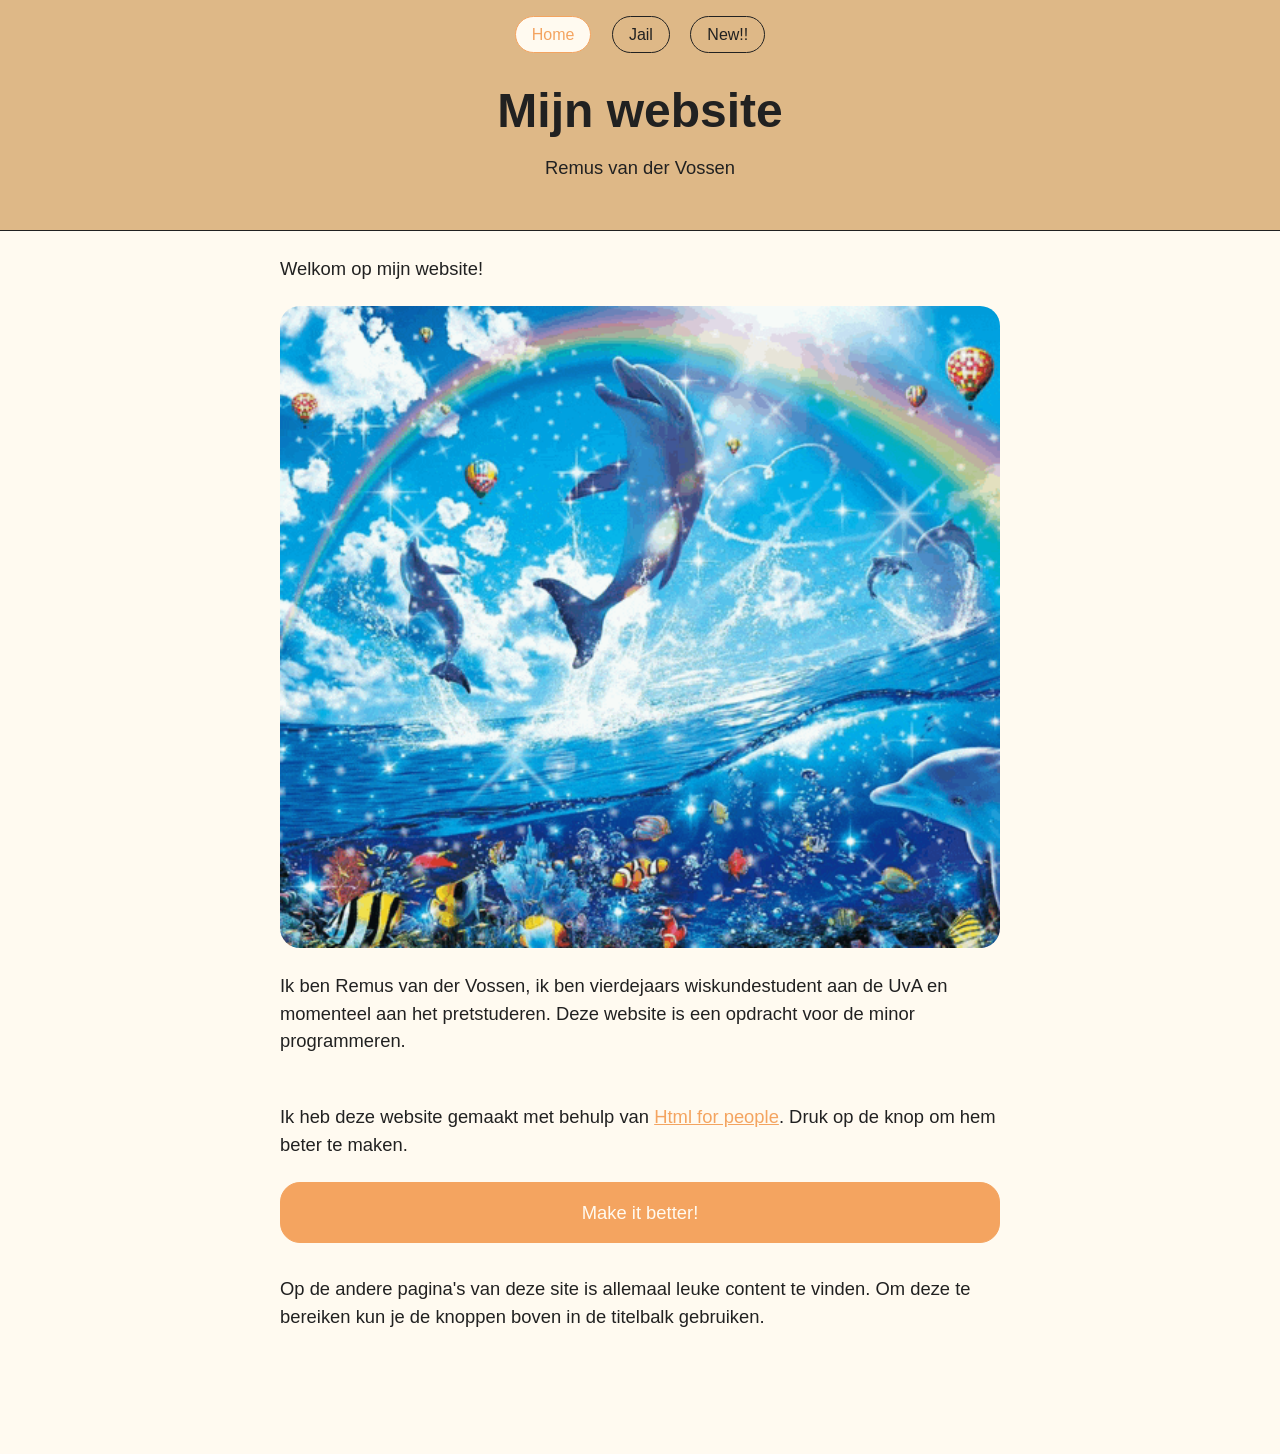
==== commit dfc76638: "Add files via upload" ====
--- a/index.html
+++ b/index.html
@@ -12,6 +12,7 @@
         <nav>
             <a href="index.html" aria-current="page">Home</a>
             <a href="jail.html">Jail</a>
+            <a href="construction.html">New!!</a>
         </nav>
         <h1>
             Mijn website
